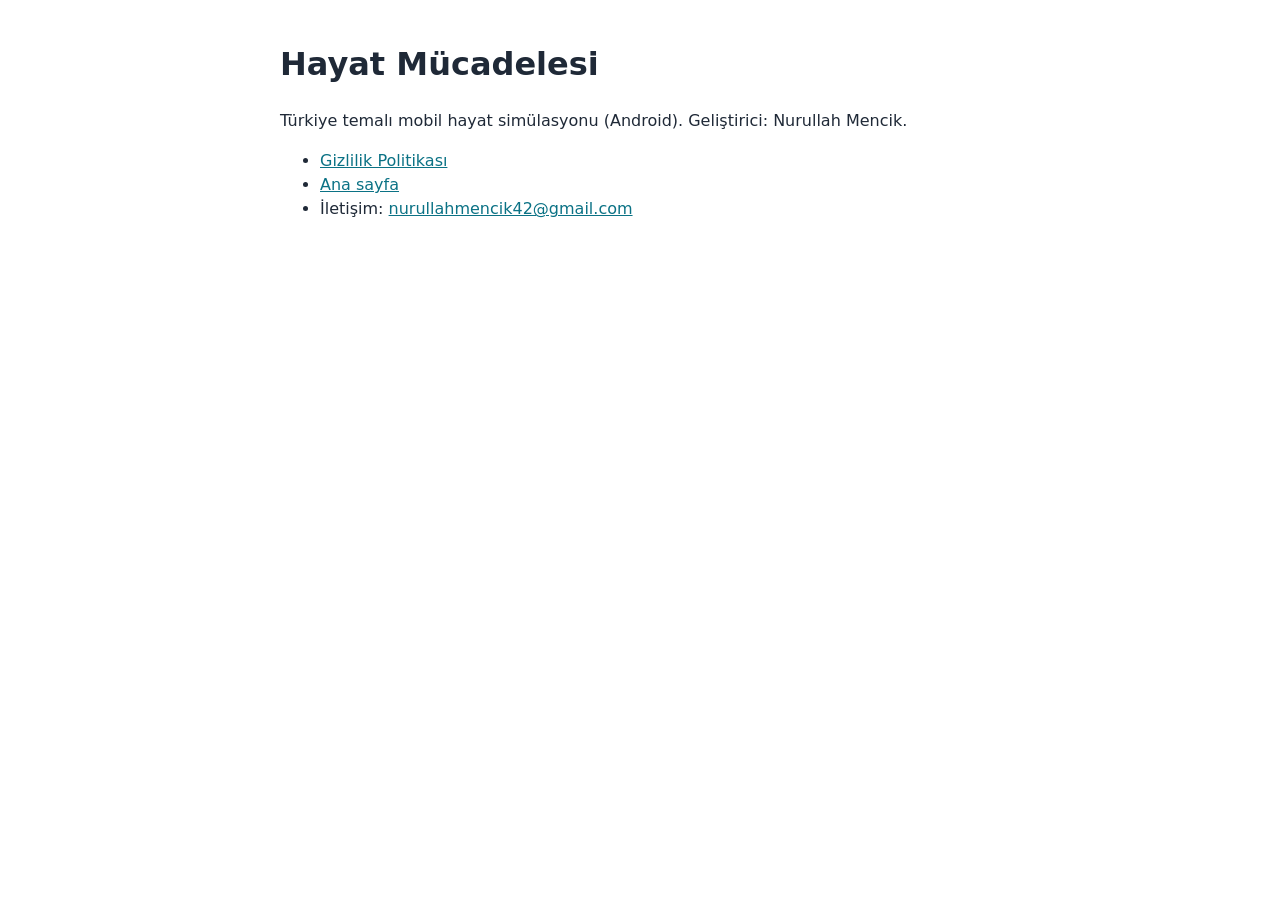
==== hayat-mucadelesi/index.html @ c96683a3 "Site: ana sayfa, app-ads.txt yer tutucu, Hayat Mücadelesi gizlilik politikası" ====
<!doctype html>
<html lang="tr"><head><meta charset="utf-8"><meta name="viewport" content="width=device-width, initial-scale=1"><title>Hayat Mücadelesi</title>
<style>body{font-family:system-ui,sans-serif;max-width:720px;margin:40px auto;padding:0 16px;line-height:1.5;color:#1f2937}a{color:#0b7285}</style></head>
<body><h1>Hayat Mücadelesi</h1>
<p>Türkiye temalı mobil hayat simülasyonu (Android). Geliştirici: Nurullah Mencik.</p>
<ul><li><a href="gizlilik.html">Gizlilik Politikası</a></li><li><a href="../">Ana sayfa</a></li><li>İletişim: <a href="mailto:nurullahmencik42@gmail.com">nurullahmencik42@gmail.com</a></li></ul>
</body></html>
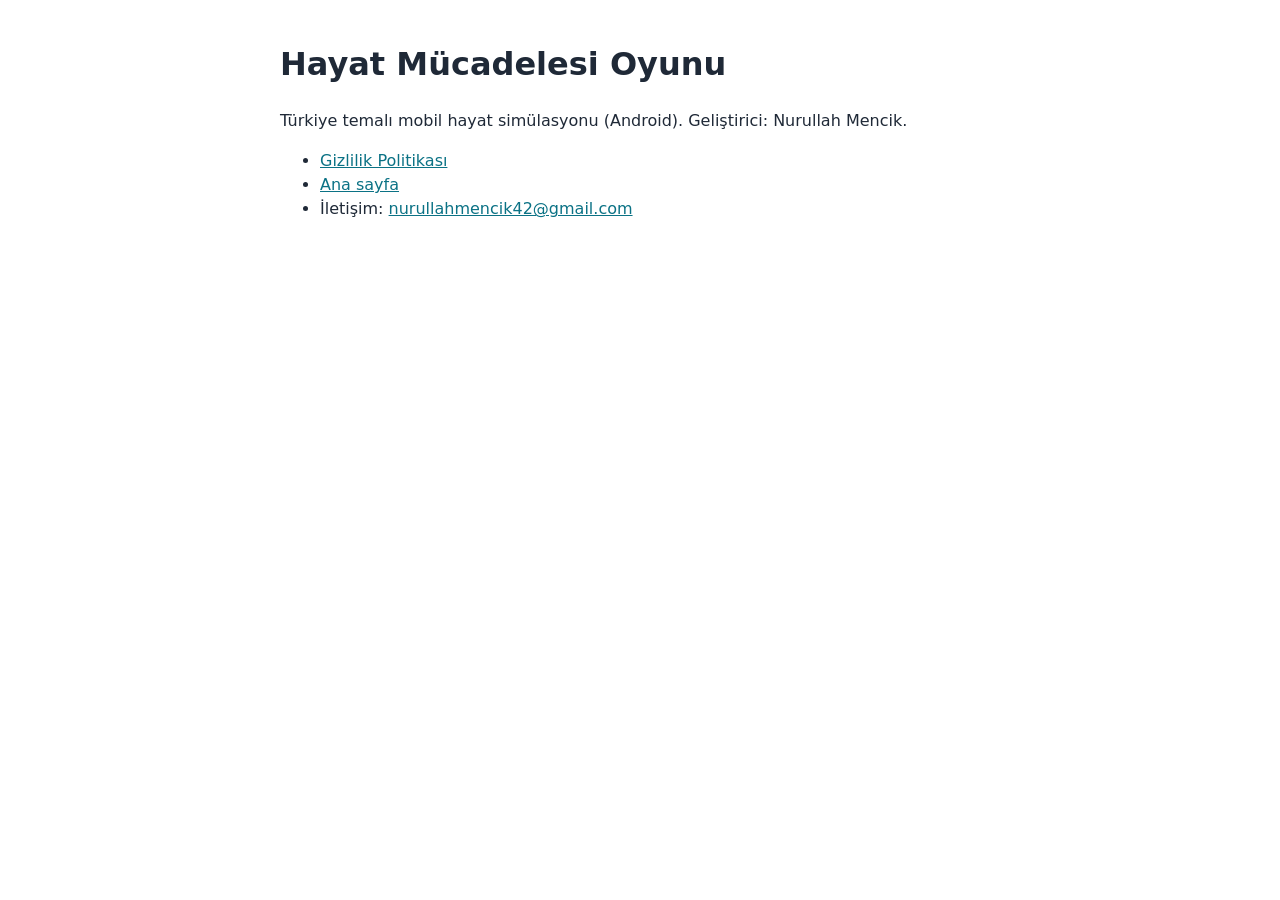
==== commit 57d9420b: "Site güncellemesi: 2026-10-14" ====
--- a/hayat-mucadelesi/index.html
+++ b/hayat-mucadelesi/index.html
@@ -1,7 +1,7 @@
 <!doctype html>
-<html lang="tr"><head><meta charset="utf-8"><meta name="viewport" content="width=device-width, initial-scale=1"><title>Hayat Mücadelesi</title>
+<html lang="tr"><head><meta charset="utf-8"><meta name="viewport" content="width=device-width, initial-scale=1"><title>Hayat Mücadelesi Oyunu</title>
 <style>body{font-family:system-ui,sans-serif;max-width:720px;margin:40px auto;padding:0 16px;line-height:1.5;color:#1f2937}a{color:#0b7285}</style></head>
-<body><h1>Hayat Mücadelesi</h1>
+<body><h1>Hayat Mücadelesi Oyunu</h1>
 <p>Türkiye temalı mobil hayat simülasyonu (Android). Geliştirici: Nurullah Mencik.</p>
 <ul><li><a href="gizlilik.html">Gizlilik Politikası</a></li><li><a href="../">Ana sayfa</a></li><li>İletişim: <a href="mailto:nurullahmencik42@gmail.com">nurullahmencik42@gmail.com</a></li></ul>
 </body></html>
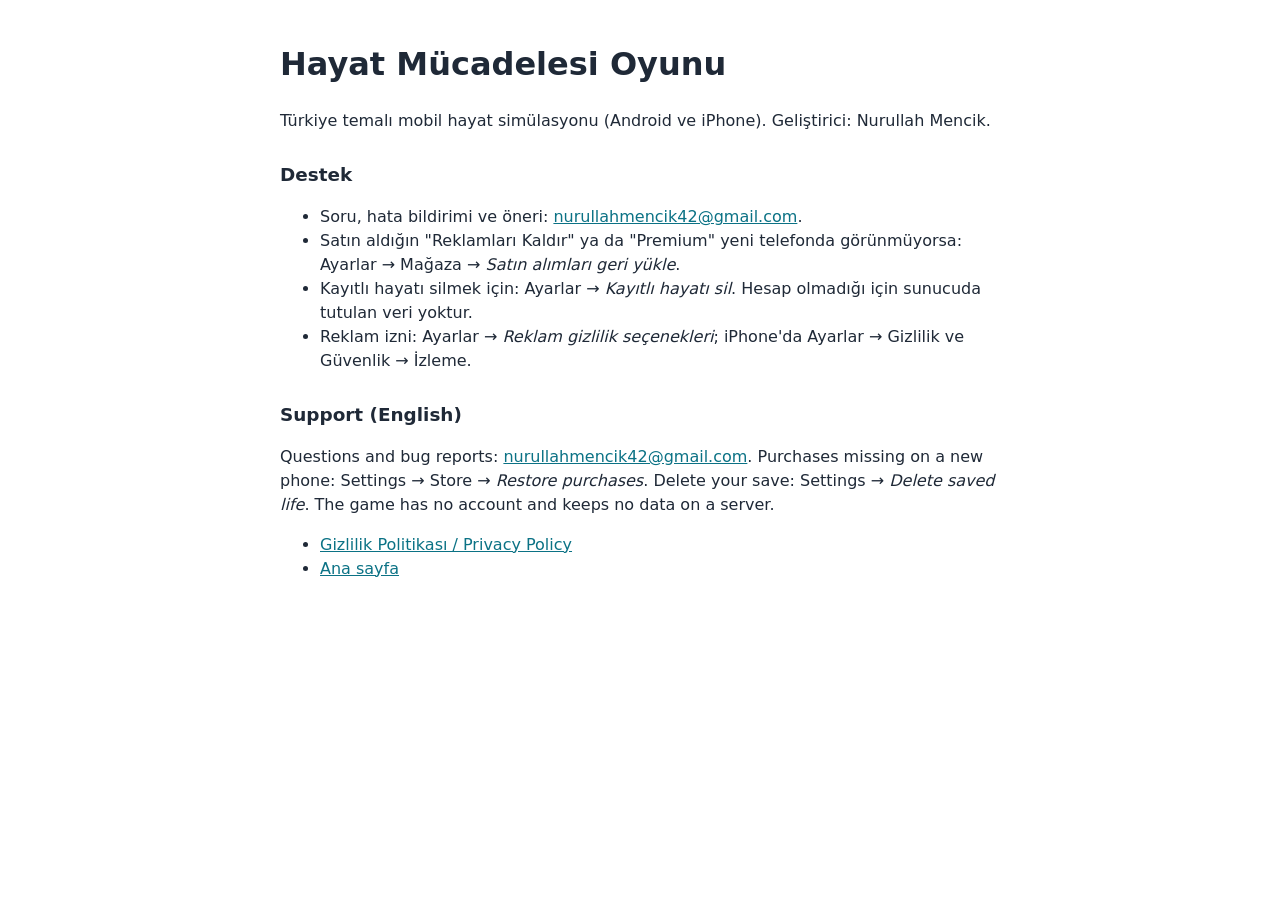
==== commit 6fd44957: "Site güncellemesi: 2026-10-15" ====
--- a/hayat-mucadelesi/index.html
+++ b/hayat-mucadelesi/index.html
@@ -1,7 +1,16 @@
 <!doctype html>
 <html lang="tr"><head><meta charset="utf-8"><meta name="viewport" content="width=device-width, initial-scale=1"><title>Hayat Mücadelesi Oyunu</title>
-<style>body{font-family:system-ui,sans-serif;max-width:720px;margin:40px auto;padding:0 16px;line-height:1.5;color:#1f2937}a{color:#0b7285}</style></head>
+<style>body{font-family:system-ui,sans-serif;max-width:720px;margin:40px auto;padding:0 16px;line-height:1.5;color:#1f2937}a{color:#0b7285}h2{margin-top:28px;font-size:1.15rem}</style></head>
 <body><h1>Hayat Mücadelesi Oyunu</h1>
-<p>Türkiye temalı mobil hayat simülasyonu (Android). Geliştirici: Nurullah Mencik.</p>
-<ul><li><a href="gizlilik.html">Gizlilik Politikası</a></li><li><a href="../">Ana sayfa</a></li><li>İletişim: <a href="mailto:nurullahmencik42@gmail.com">nurullahmencik42@gmail.com</a></li></ul>
+<p>Türkiye temalı mobil hayat simülasyonu (Android ve iPhone). Geliştirici: Nurullah Mencik.</p>
+<h2>Destek</h2>
+<ul>
+<li>Soru, hata bildirimi ve öneri: <a href="mailto:nurullahmencik42@gmail.com">nurullahmencik42@gmail.com</a>.</li>
+<li>Satın aldığın "Reklamları Kaldır" ya da "Premium" yeni telefonda görünmüyorsa: Ayarlar → Mağaza → <em>Satın alımları geri yükle</em>.</li>
+<li>Kayıtlı hayatı silmek için: Ayarlar → <em>Kayıtlı hayatı sil</em>. Hesap olmadığı için sunucuda tutulan veri yoktur.</li>
+<li>Reklam izni: Ayarlar → <em>Reklam gizlilik seçenekleri</em>; iPhone'da Ayarlar → Gizlilik ve Güvenlik → İzleme.</li>
+</ul>
+<h2>Support (English)</h2>
+<p>Questions and bug reports: <a href="mailto:nurullahmencik42@gmail.com">nurullahmencik42@gmail.com</a>. Purchases missing on a new phone: Settings → Store → <em>Restore purchases</em>. Delete your save: Settings → <em>Delete saved life</em>. The game has no account and keeps no data on a server.</p>
+<ul><li><a href="gizlilik.html">Gizlilik Politikası / Privacy Policy</a></li><li><a href="../">Ana sayfa</a></li></ul>
 </body></html>
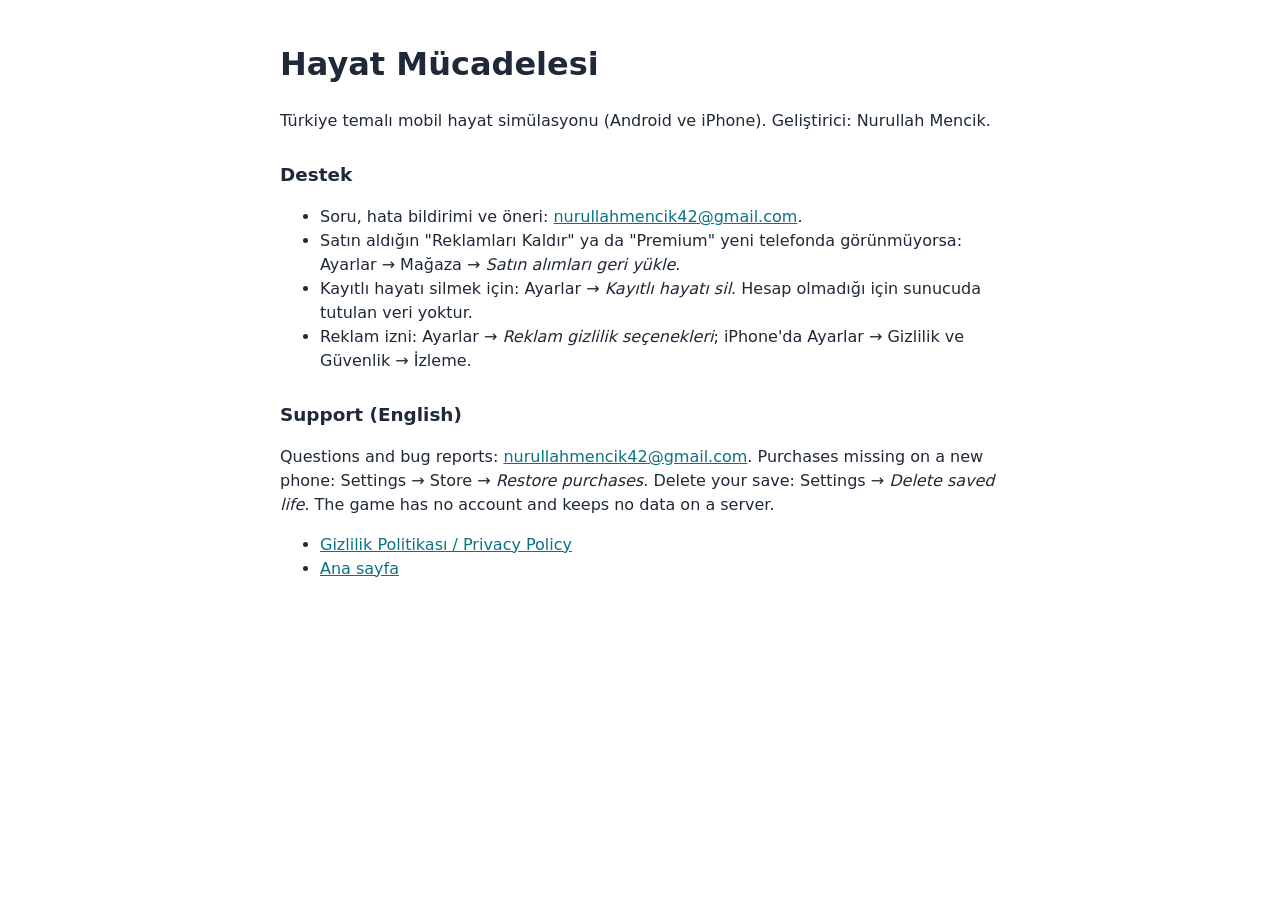
==== commit c5226199: "Site güncellemesi: 2026-10-24" ====
--- a/hayat-mucadelesi/index.html
+++ b/hayat-mucadelesi/index.html
@@ -1,7 +1,7 @@
 <!doctype html>
-<html lang="tr"><head><meta charset="utf-8"><meta name="viewport" content="width=device-width, initial-scale=1"><title>Hayat Mücadelesi Oyunu</title>
+<html lang="tr"><head><meta charset="utf-8"><meta name="viewport" content="width=device-width, initial-scale=1"><title>Hayat Mücadelesi</title>
 <style>body{font-family:system-ui,sans-serif;max-width:720px;margin:40px auto;padding:0 16px;line-height:1.5;color:#1f2937}a{color:#0b7285}h2{margin-top:28px;font-size:1.15rem}</style></head>
-<body><h1>Hayat Mücadelesi Oyunu</h1>
+<body><h1>Hayat Mücadelesi</h1>
 <p>Türkiye temalı mobil hayat simülasyonu (Android ve iPhone). Geliştirici: Nurullah Mencik.</p>
 <h2>Destek</h2>
 <ul>
